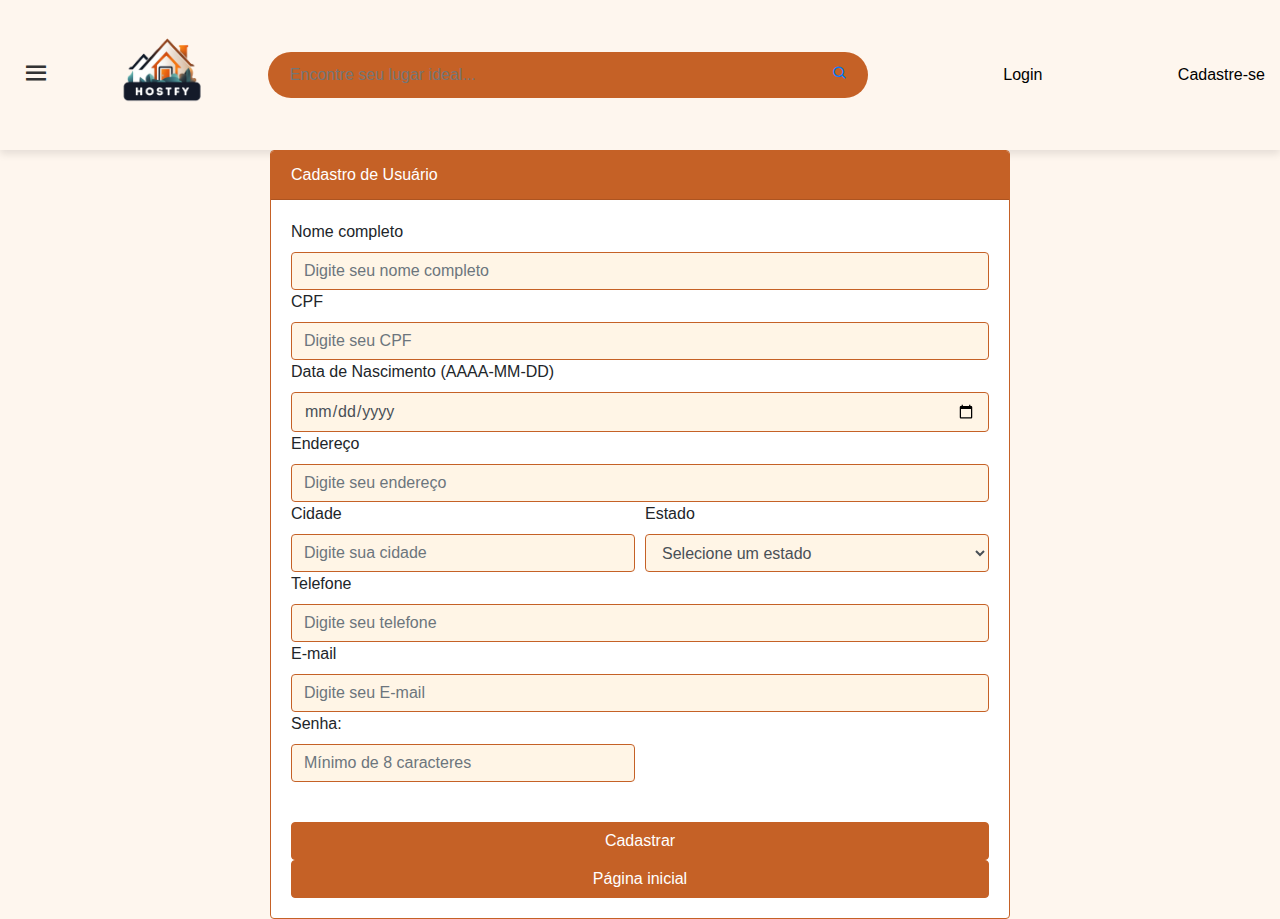
==== cadastro.html @ 31184dc6 "new file:   cadastro.html new file:   cadastro_usuario.php new file:   conexao.php modified:   index" ====
<!DOCTYPE html>
<html lang="en">
<head>
    <meta charset="UTF-8">
    <meta name="viewport" content="width=device-width, initial-scale=1.0">
    <title>Cadastro de Novo Usuário</title>
    <link rel="stylesheet" href="https://stackpath.bootstrapcdn.com/bootstrap/4.1.3/css/bootstrap.min.css">
    <link rel="stylesheet" href="https://unpkg.com/boxicons@latest/css/boxicons.min.css">
    <link rel="stylesheet" href="styles.css"> 
</head>
<body>
    <header>
        <button class="menu-icon" id="menu-toggle">
            <i class='bx bx-menu'></i>
        </button>
        <img src="logoHostfy.png" alt="logo" class="logo" />
        <form method="post" action="pesquisar.php" class="search-form">
            <input type="text" name="pesquisar" placeholder="Encontre seu lugar ideal..." class="search-input">
            <span><a href="#"> <i class='bx bx-search'></i></a></span>
        </form>
        <a href="#" class="menu__link">Login</a>
        <a href="cadastro.html" class="menu__link">Cadastre-se</a>
    </header>

    <div class="sidebar" id="sidebar">
        <a href="#">Quem Somos</a>
        <a href="#">Seus Aluguéis</a>
        <a href="#">Perfil</a>
        <a href="#">Configurações</a>
    </div>

    <div class="overlay" id="overlay"></div>

    <div class="main-content" id="main-content">
        <form action="cadastro_usuario.php" method="POST">
            <div class="container">
                <div class="card card-register mx-auto col-8 px-0">
                    <div class="card-header">Cadastro de Usuário</div>
                    <div class="card-body">
                        <div class="form-group">
                            <div class="form-row">
                                <div class="col-12">
                                    <label for="nome">Nome completo</label>
                                    <input type="text" name="nome" class="form-control" placeholder="Digite seu nome completo" required>
                                </div>
                                <div class="col-12">
                                    <label for="cpf">CPF</label>
                                    <input type="text" name="cpf" class="form-control" placeholder="Digite seu CPF" required>
                                </div>
                                <div class="col-12">
                                    <label for="data_nascimento">Data de Nascimento (AAAA-MM-DD)</label>
                                    <input type="date" name="data_nascimento" class="form-control" required>
                                </div>
                                <div class="col-12">
                                    <label for="endereco">Endereço</label>
                                    <input type="text" name="endereco" class="form-control" placeholder="Digite seu endereço" required>
                                </div>
                                <div class="col-6">
                                    <label for="cidade">Cidade</label>
                                    <input type="text" name="cidade" class="form-control" placeholder="Digite sua cidade" required>
                                </div>
                                <div class="col-6">
                                    <label for="estado">Estado</label>
                                    <select name="estado" class="form-control" required>
                                        <option value="">Selecione um estado</option>
                                        <option value="SC">Santa Catarina</option>
                                        <option value="PR">Paraná</option>
                                        <option value="SP">São Paulo</option>
                                        <option value="RJ">Rio de Janeiro</option>
                                    </select>
                                </div>
                                <div class="col-12">
                                    <label for="telefone">Telefone</label>
                                    <input type="text" name="telefone" class="form-control" placeholder="Digite seu telefone" required>
                                </div>
                                <div class="col-12">
                                    <label for="email">E-mail</label>
                                    <input type="email" id="email" name="email" class="form-control" placeholder="Digite seu E-mail" required> 
                                </div>
                                <div class="col-6">
                                    <label for="senha">Senha:</label><br>
                                    <input type="password" id="senha" name="senha" class="form-control" required minlength="8" placeholder="Mínimo de 8 caracteres"><br>
                                </div>
                            </div>
                        </div>
                        <button class="btn btn-primary btn-block">Cadastrar</button>
                        <div class="text-center">
                            <a href="index.html" class="btn btn-primary btn-block">Página inicial</a>
                        </div>
                    </div>
                </div>
            </div>       
        </form>
    </div>

    <script>
        const menuToggle = document.getElementById('menu-toggle');
        const sidebar = document.getElementById('sidebar');
        const mainContent = document.getElementById('main-content');
        const overlay = document.getElementById('overlay');

        menuToggle.addEventListener('click', () => {
            sidebar.classList.toggle('sidebar-active');
            mainContent.classList.toggle('content-shift');
            overlay.classList.toggle('overlay-active');
        });

        overlay.addEventListener('click', () => {
            sidebar.classList.remove('sidebar-active');
            mainContent.classList.remove('content-shift');
            overlay.classList.remove('overlay-active');
        });

        document.querySelector('form').addEventListener('submit', function(event) {
            const senha = document.getElementById('senha').value;
            if (senha.length < 8) {
                alert('A senha precisa ter no mínimo 8 caracteres.');
                event.preventDefault();
            }
        });
    </script>
</body>
</html>
---- styles.css ----
/* Estilos para o header e menu */
body {
    font-family: Arial, sans-serif;
    margin: 0;
    padding: 0;
    background-color: #FEF6EE;
}

header {
    display: flex;
    justify-content: space-between;
    align-items: center;
    background-color: #FEF6EE;
    padding: 15px;
    box-shadow: 0px 4px 8px rgba(0, 0, 0, 0.1);
}

.logo {
    width: 120px;
}

/* Ícone do menu */
.menu-icon {
    background: none;
    border: none;
    cursor: pointer;
    font-size: 30px;
    color: #333;
}

/* Menu lateral (sidebar) */
.sidebar {
    position: fixed;
    top: 0;
    left: -250px; /* Inicialmente fora da tela */
    width: 250px;
    height: 100%;
    background-color: #2b3a4e; /* Cor do menu lateral */
    padding-top: 60px;
    transition: 0.3s; /* Transição suave */
    z-index: 1000;
}

.sidebar a {
    padding: 15px 25px;
    text-decoration: none;
    font-size: 18px;
    color: #fff;
    display: block;
    transition: 0.2s;
}

.sidebar a:hover {
    background-color: #4c5b72;
}

/* Conteúdo principal */
.main-content {
    margin-left: 0;
    transition: 0.3s; /* Transição suave para o conteúdo também */
}

/* Quando o menu estiver ativo */
.sidebar-active {
    left: 0;
}

.content-shift {
    margin-left: 250px;
}

/* Overlay escuro para focar no menu */
.overlay {
    display: none;
    position: fixed;
    top: 0;
    left: 0;
    width: 100%;
    height: 100%;
    background-color: rgba(0, 0, 0, 0.5); /* Fundo escurecido */
    z-index: 999;
}

.overlay-active {
    display: block;
}
.search-form {
    display: flex;
    align-items: center;
    background-color: #C56126; /* Cor de fundo semelhante à imagem */
    border-radius: 25px; /* Bordas arredondadas */
    padding: 10px 20px; /* Espaçamento interno */
    width: 100%; /* Ajuste conforme necessário */
    max-width: 600px; /* Largura máxima */
    }

.search-input {
    flex-grow: 1; /* O input ocupa o máximo de espaço disponível */
    border: none; /* Remove bordas padrão */
    background-color: transparent; /* Torna o fundo do input transparente */
    color: #fff; /* Cor do texto branco */
    font-size: 16px; /* Tamanho da fonte */
    outline: none; /* Remove o contorno ao focar */
}



.search-button i {
    font-size: 18px; 
    color: #000000; 
}

a {
    text-decoration: none;
    
}

.menu__link {
    color: #000000;
    line-height: 2;
    position: relative;
    margin-left: 90px; 
}

.menu__link::before {
    content: '';
    width: 0;
    height: 2px;
    border-radius: 2px;
    background-color: #000000;
    position: absolute;
    bottom: -.25rem;
    right: 0;
    transition: right .4s, width .4s, left .4s;
}

.menu__link:hover::before {
    width: 100%;
    left: 0;
}






.card-header {
    background-color: #C56126; /* Laranja */
    color: white; /* Texto branco */
}

.btn-primary {
    background-color: #C56126; /* Laranja */
    border-color: #C56126; /* Laranja */
}

.btn-primary:hover {
    background-color: #C56126; /* Laranja mais escura para hover */
    border-color: #C56126;
}

.form-control {
    border: 1px solid #C56126; /* Borda laranja */
    background-color: #FFF5E6; /* Fundo claro combinando com laranja */
}

.form-control:focus {
    border-color: #C56126; /* Borda laranja mais escura ao focar */
    box-shadow: none; /* Remove a sombra padrão ao focar */
}

.card {
    border: 1px solid #C56126; /* Borda laranja ao redor do card */
}
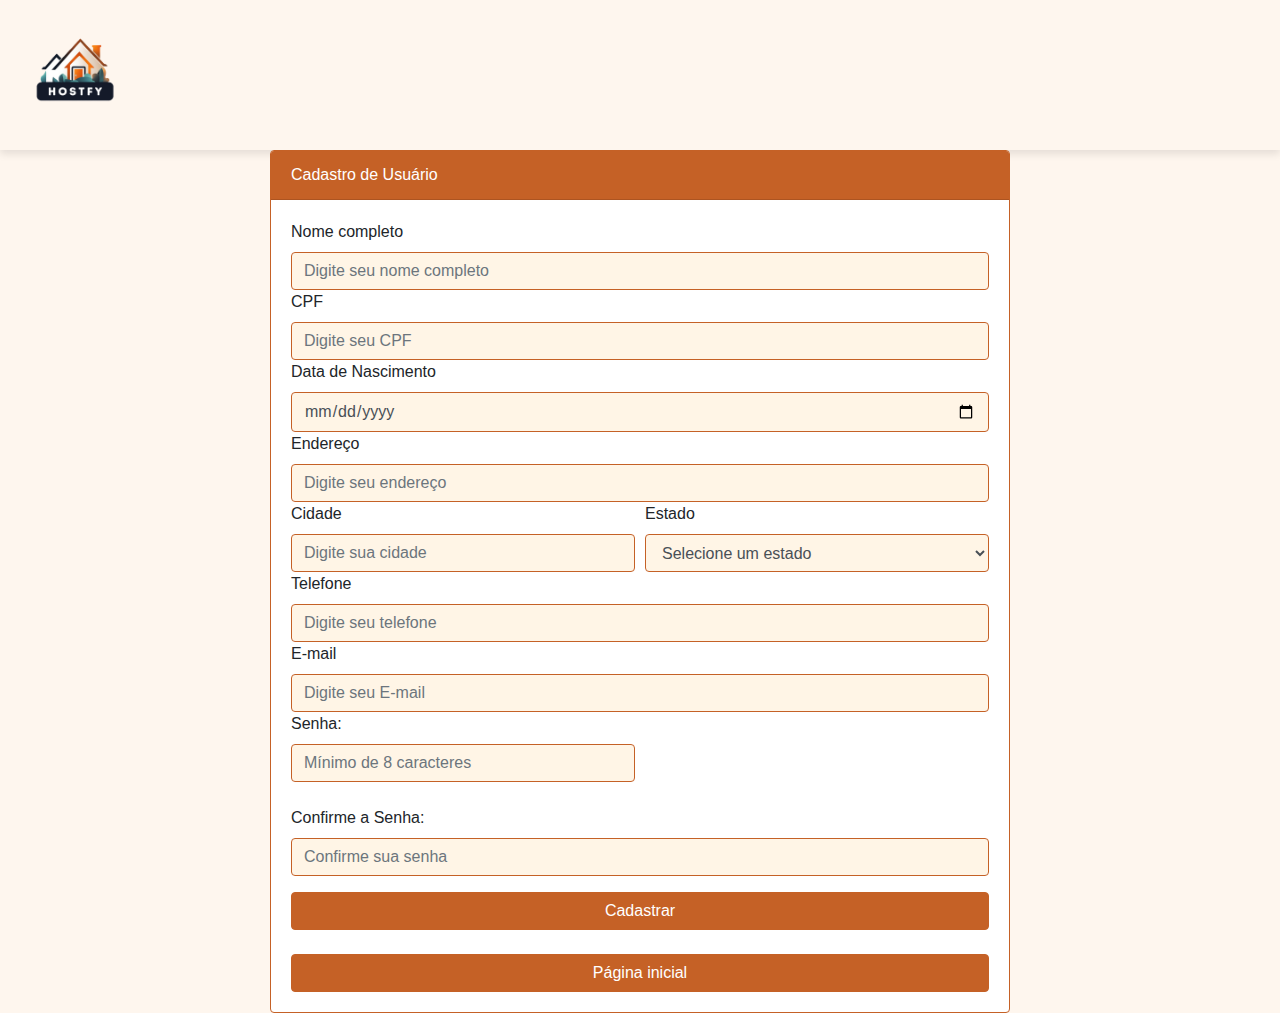
==== commit c9d4b3f8: "quemsomos" ====
--- a/cadastro.html
+++ b/cadastro.html
@@ -10,20 +10,11 @@
 </head>
 <body>
     <header>
-        <button class="menu-icon" id="menu-toggle">
-            <i class='bx bx-menu'></i>
-        </button>
         <img src="logoHostfy.png" alt="logo" class="logo" />
-        <form method="post" action="pesquisar.php" class="search-form">
-            <input type="text" name="pesquisar" placeholder="Encontre seu lugar ideal..." class="search-input">
-            <span><a href="#"> <i class='bx bx-search'></i></a></span>
-        </form>
-        <a href="#" class="menu__link">Login</a>
-        <a href="cadastro.html" class="menu__link">Cadastre-se</a>
     </header>
 
     <div class="sidebar" id="sidebar">
-        <a href="#">Quem Somos</a>
+        <a href="quemsomos.html">Quem Somos</a>
         <a href="#">Seus Aluguéis</a>
         <a href="#">Perfil</a>
         <a href="#">Configurações</a>
@@ -32,7 +23,7 @@
     <div class="overlay" id="overlay"></div>
 
     <div class="main-content" id="main-content">
-        <form action="cadastro_usuario.php" method="POST">
+        <form id="registerForm" action="cadastro_usuario.php" method="POST">
             <div class="container">
                 <div class="card card-register mx-auto col-8 px-0">
                     <div class="card-header">Cadastro de Usuário</div>
@@ -48,7 +39,7 @@
                                     <input type="text" name="cpf" class="form-control" placeholder="Digite seu CPF" required>
                                 </div>
                                 <div class="col-12">
-                                    <label for="data_nascimento">Data de Nascimento (AAAA-MM-DD)</label>
+                                    <label for="data_nascimento">Data de Nascimento</label>
                                     <input type="date" name="data_nascimento" class="form-control" required>
                                 </div>
                                 <div class="col-12">
@@ -81,11 +72,16 @@
                                     <label for="senha">Senha:</label><br>
                                     <input type="password" id="senha" name="senha" class="form-control" required minlength="8" placeholder="Mínimo de 8 caracteres"><br>
                                 </div>
+                                <div class="col-12">
+                                    <label for="confirmar_senha">Confirme a Senha:</label><br>
+                                    <input type="password" id="confirmar_senha" name="confirmar_senha" class="form-control" placeholder="Confirme sua senha" required>
+                                </div>
                             </div>
                         </div>
-                        <button class="btn btn-primary btn-block">Cadastrar</button>
+                        <button type="submit" class="btn btn-primary btn-block">Cadastrar</button>
+                        <br>
                         <div class="text-center">
-                            <a href="index.html" class="btn btn-primary btn-block">Página inicial</a>
+                            <a href="index.php" class="btn btn-primary btn-block">Página inicial</a>
                         </div>
                     </div>
                 </div>
@@ -94,30 +90,32 @@
     </div>
 
     <script>
-        const menuToggle = document.getElementById('menu-toggle');
-        const sidebar = document.getElementById('sidebar');
-        const mainContent = document.getElementById('main-content');
-        const overlay = document.getElementById('overlay');
+        // Função para validar senhas ao tentar enviar o formulário
+        document.querySelector('form').addEventListener('submit', function(e) {
+            const senha = document.getElementById('senha').value;
+            const confirmarSenha = document.getElementById('confirmar_senha').value;
 
-        menuToggle.addEventListener('click', () => {
-            sidebar.classList.toggle('sidebar-active');
-            mainContent.classList.toggle('content-shift');
-            overlay.classList.toggle('overlay-active');
+            // Limpa qualquer mensagem de erro anterior
+            document.getElementById('confirmar_senha').setCustomValidity('');
+
+            // Verifica se as senhas são diferentes
+            if (senha !== confirmarSenha) {
+                // Define a mensagem de erro no campo "confirmar senha"
+                document.getElementById('confirmar_senha').setCustomValidity('As senhas não coincidem. Tente novamente.');
+                e.preventDefault(); // Impede o envio do formulário
+                document.getElementById('confirmar_senha').reportValidity(); // Exibe o tooltip de erro
+            }
         });
 
-        overlay.addEventListener('click', () => {
-            sidebar.classList.remove('sidebar-active');
-            mainContent.classList.remove('content-shift');
-            overlay.classList.remove('overlay-active');
-        });
+        // Função para reiniciar a validação sempre que o campo de confirmação de senha for alterado
+        document.getElementById('confirmar_senha').addEventListener('input', function() {
+            const senha = document.getElementById('senha').value;
+            const confirmarSenha = document.getElementById('confirmar_senha').value;
 
-        document.querySelector('form').addEventListener('submit', function(event) {
-            const senha = document.getElementById('senha').value;
-            if (senha.length < 8) {
-                alert('A senha precisa ter no mínimo 8 caracteres.');
-                event.preventDefault();
+            if (senha === confirmarSenha) {
+                document.getElementById('confirmar_senha').setCustomValidity(''); // Limpa o erro quando as senhas coincidem
             }
         });
     </script>
 </body>
-</html>+</html>
--- a/styles.css
+++ b/styles.css
@@ -1,9 +1,19 @@
-/* Estilos para o header e menu */
+* {
+    margin: 0;
+    padding: 0;
+    box-sizing: border-box;
+    font-family: Arial, sans-serif;
+}
+
 body {
     font-family: Arial, sans-serif;
     margin: 0;
     padding: 0;
     background-color: #FEF6EE;
+    box-sizing: border-box;
+    justify-content: center;
+    align-items: center;
+    height: 100vh;
 }
 
 header {
@@ -104,10 +114,14 @@
 }
 
 
+.search-button {
+    background: none; /* Remove fundo */
+    border: none; /* Remove borda */
+    cursor: pointer; /* Muda o cursor para indicar que é clicável */
+}
 
 .search-button i {
-    font-size: 18px; 
-    color: #000000; 
+    font-size: 24px; /* Ajuste o tamanho do ícone conforme necessário */
 }
 
 a {
@@ -176,3 +190,46 @@
 
 
 
+.anuncio-card {
+    background-color: #fef6ee;
+    border-radius: 10px;
+    padding: 15px;
+    width: 300px;
+    box-shadow: 0px 4px 8px rgba(0, 0, 0, 0.1);
+    text-align: center;
+    margin: 10px;
+}
+
+.anuncio-imagem {
+    width: 100%;
+    height: auto;
+    border-radius: 10px;
+}
+
+.anuncio-titulo {
+    font-size: 18px;
+    font-weight: bold;
+    margin-top: 10px;
+    color: #333;
+}
+
+.anuncio-avaliacao {
+    margin-top: 5px;
+    font-size: 16px;
+    color: #f9a825;
+}
+
+.anuncio-tags {
+    margin-top: 10px;
+}
+
+.tag {
+    display: inline-block;
+    background-color: #ff7043;
+    color: white;
+    padding: 5px 10px;
+    border-radius: 20px;
+    margin: 3px;
+    font-size: 12px;
+}
+/* teste */